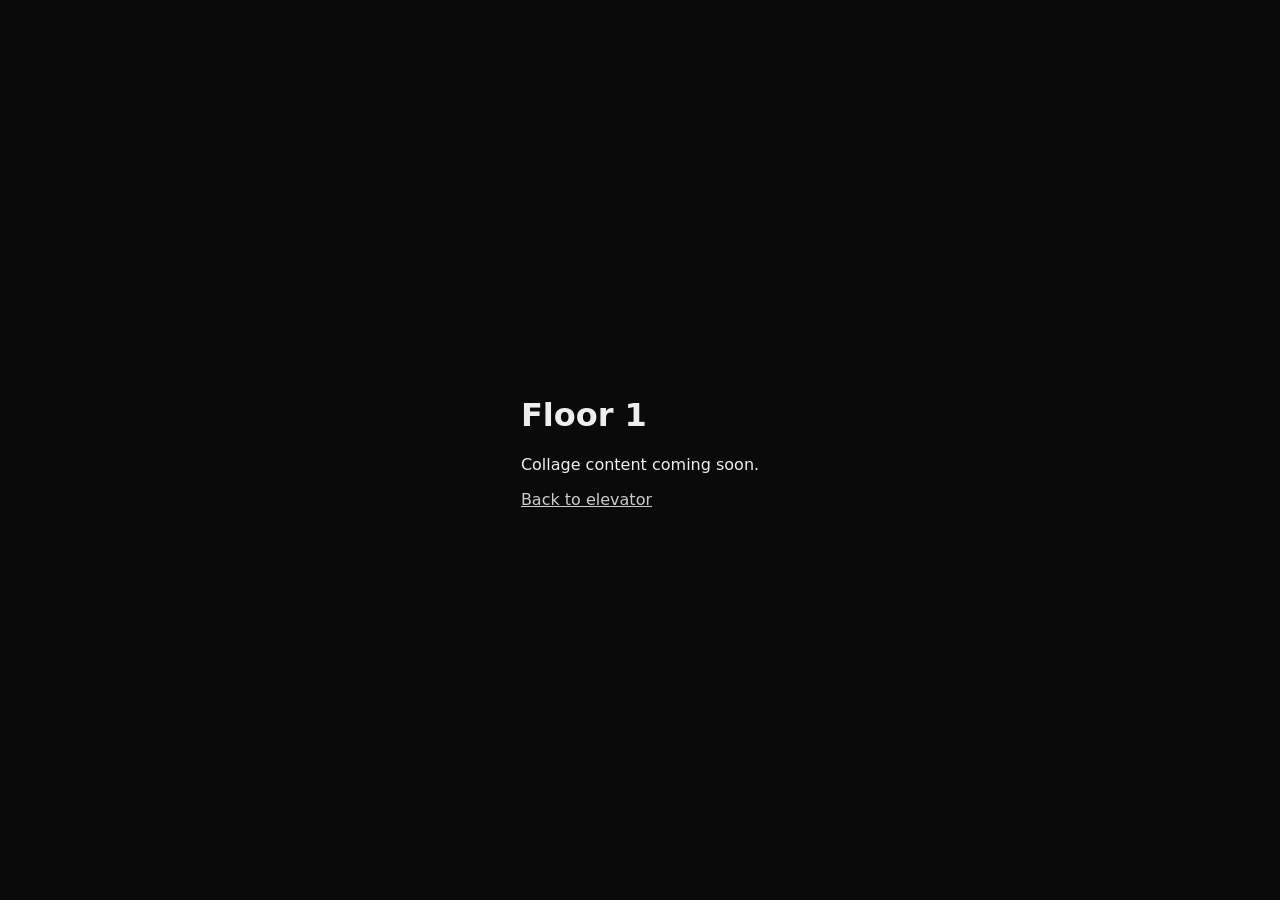
==== floor1.html @ 7a0eb8dd "Implemented main elevator interaction and placeholder collage pages" ====
<!doctype html>
<html lang="en">
  <head>
    <meta charset="UTF-8" />
    <meta name="viewport" content="width=device-width, initial-scale=1.0" />
    <title>Floor 1</title>
    <link rel="stylesheet" href="style.css" />
  </head>
  <body>
    <main class="page" style="place-items: center; color: #eee">
      <div>
        <h1>Floor 1</h1>
        <!-- TODO: add collage content -->
        <p>Collage content coming soon.</p>
        <p><a href="index.html" style="color: #ccc">Back to elevator</a></p>
      </div>
    </main>
  </body>
</html>
---- style.css ----
/* elevator collage styles — positioning and door animation */

:root {
  --page-bg: #0a0a0a;
  --collage-bg: #000000;

  /* reposition controls (prefer px for panel/screen)
     +x = right, +y = down */
  --elevator-zoom: 1.4;

  --elevator-shift-x: 0%;
  --elevator-shift-y: -6%;

  --interface-shift-x: -433px;
  --interface-shift-y: 120px;
  --interface-top: 80px;
  --interface-right: 30px;
  --interface-width: 100px;

  --screen-width: 170px;
  --panel-width: 80px;

  --screen-shift-x: 0px;
  --screen-shift-y: 0px;

  --panel-shift-x: 0px;
  --panel-shift-y: -15px;

  /* door slide distance needed a bit of trial and error */
  --door-duration: 1.75s;
  --door-easing: cubic-bezier(0.45, 0.02, 0.2, 1);
  --door-open-distance: 12%;

  /* closed-door travel times */
  --travel-duration-near: 3s; /* floor difference of 1 */
  --travel-duration-far: 5s; /* floor difference of 2+ */
}

*,
*::before,
*::after {
  box-sizing: border-box;
}

html,
body {
  height: 100%;
  margin: 0;
  overflow: hidden;
}

body {
  background: var(--page-bg);
  color: #f2f2f2;
  font-family: "Segoe UI", system-ui, sans-serif;
}

img {
  display: block;
  max-width: none;
  user-select: none;
  -webkit-user-drag: none;
}

button {
  font: inherit;
}

/* css grid layout required for the assignment */
.page {
  display: grid;
  grid-template-columns: 1fr;
  grid-template-rows: 1fr;
  width: 100%;
  height: 100%;
  min-height: 100dvh;
  padding: 0;
}

.elevator {
  display: grid;
  width: 100%;
  height: 100%;
  overflow: hidden;
}

.elevator__stage {
  position: relative;
  width: 100%;
  height: 100%;
  overflow: hidden;
  transform: scale(var(--elevator-zoom));
  transform-origin: center center;
}

/* frame and collage stay put — only doors slide */
.elevator__collage,
.elevator__frame {
  position: absolute;
  inset: 0;
  width: 100%;
  height: 100%;
  transform: translate(var(--elevator-shift-x), var(--elevator-shift-y));
}

/* layer order: collage, doors, then frame on top */
.elevator__collage {
  z-index: 1;
  background: var(--collage-bg);
}

.elevator__door,
.left-door,
.right-door {
  position: absolute;
  inset: 0;
  width: 100%;
  height: 100%;
  z-index: 2;
  object-fit: fill;
  pointer-events: none;
  transform: translate(var(--elevator-shift-x), var(--elevator-shift-y));
  transition: transform var(--door-duration) var(--door-easing);
  will-change: transform;
}

.elevator__door--right,
.right-door {
  z-index: 3;
}

/* closed = default png positions */
.elevator--closed .elevator__door--left,
.elevator--closed .left-door,
.elevator--closed .elevator__door--right,
.elevator--closed .right-door {
  transform: translate(var(--elevator-shift-x), var(--elevator-shift-y));
}

/* open — slide behind the frame (translateX only, not width) */
.elevator--open .elevator__door--left,
.elevator--open .left-door {
  transform: translate(
    calc(var(--elevator-shift-x) - var(--door-open-distance)),
    var(--elevator-shift-y)
  );
}

.elevator--open .elevator__door--right,
.elevator--open .right-door {
  transform: translate(
    calc(var(--elevator-shift-x) + var(--door-open-distance)),
    var(--elevator-shift-y)
  );
}

.elevator__frame {
  z-index: 4;
  object-fit: fill;
  pointer-events: none;
}

@media (prefers-reduced-motion: reduce) {
  :root {
    --door-duration: 0.01ms;
  }

  .elevator__door,
  .left-door,
  .right-door {
    transition: none;
  }
}

/* screen and button panel on the right wall */
.elevator__interface {
  position: absolute;
  z-index: 5;
  top: var(--interface-top);
  right: var(--interface-right);
  bottom: 10%;
  width: var(--interface-width);
  transform: translate(var(--interface-shift-x), var(--interface-shift-y));

  display: grid;
  grid-template-rows: auto 1fr;
  align-content: start;
  justify-items: center;
  gap: 4%;
  pointer-events: none;
}

/* crop empty margins in the screen png */
.elevator__display-wrap {
  position: relative;
  width: var(--screen-width);
  aspect-ratio: 511 / 486;
  overflow: hidden;
  transform: translate(var(--screen-shift-x), var(--screen-shift-y));
  container-type: size;
}

.elevator__display {
  position: absolute;
  width: 239.3%;
  height: 264.6%;
  left: -93.7%;
  top: -23.5%;
  max-width: none;
}

/* floor number overlaid on the blank screen image */
.elevator__display-readout {
  position: absolute;
  inset: 20% 20%;
  display: grid;
  place-items: center;
  pointer-events: none;
  z-index: 1;
}

.elevator__display-number {
  color: #f4f4f4;
  font-family: "Helvetica Neue", Helvetica, Arial, sans-serif;
  font-size: 45cqmin;
  font-weight: 600;
  line-height: 1;
  letter-spacing: 0.02em;
  text-shadow:
    0 0 8px rgba(255, 255, 255, 0.55),
    0 0 18px rgba(255, 255, 255, 0.25);
}

.elevator__panel {
  position: relative;
  width: var(--panel-width);
  aspect-ratio: 422 / 1156;
  overflow: hidden;
  pointer-events: auto;
  transform: translate(var(--panel-shift-x), var(--panel-shift-y));
}

/* crop transparent margins on the panel png */
.elevator__panel-image {
  position: absolute;
  inset: auto;
  width: 242.7%;
  height: 132.9%;
  left: -71.8%;
  top: -15%;
  max-width: none;
}

/* clickable areas over buttons 3, 2, 1 (positions matched to the art) */
.elevator__buttons {
  position: absolute;
  inset: 0;
}

.elevator__button {
  position: absolute;
  left: 28%;
  width: 44%;
  height: 15%;
  padding: 0;
  border: 0;
  border-radius: 50%;
  background: transparent;
  cursor: pointer;
}

.elevator__button[data-floor="3"] {
  top: 22.5%;
}

.elevator__button[data-floor="2"] {
  top: 43.5%;
}

.elevator__button[data-floor="1"] {
  top: 62.5%;
}

.elevator__button:focus-visible {
  outline: 2px solid #f5f5f5;
  outline-offset: 2px;
}
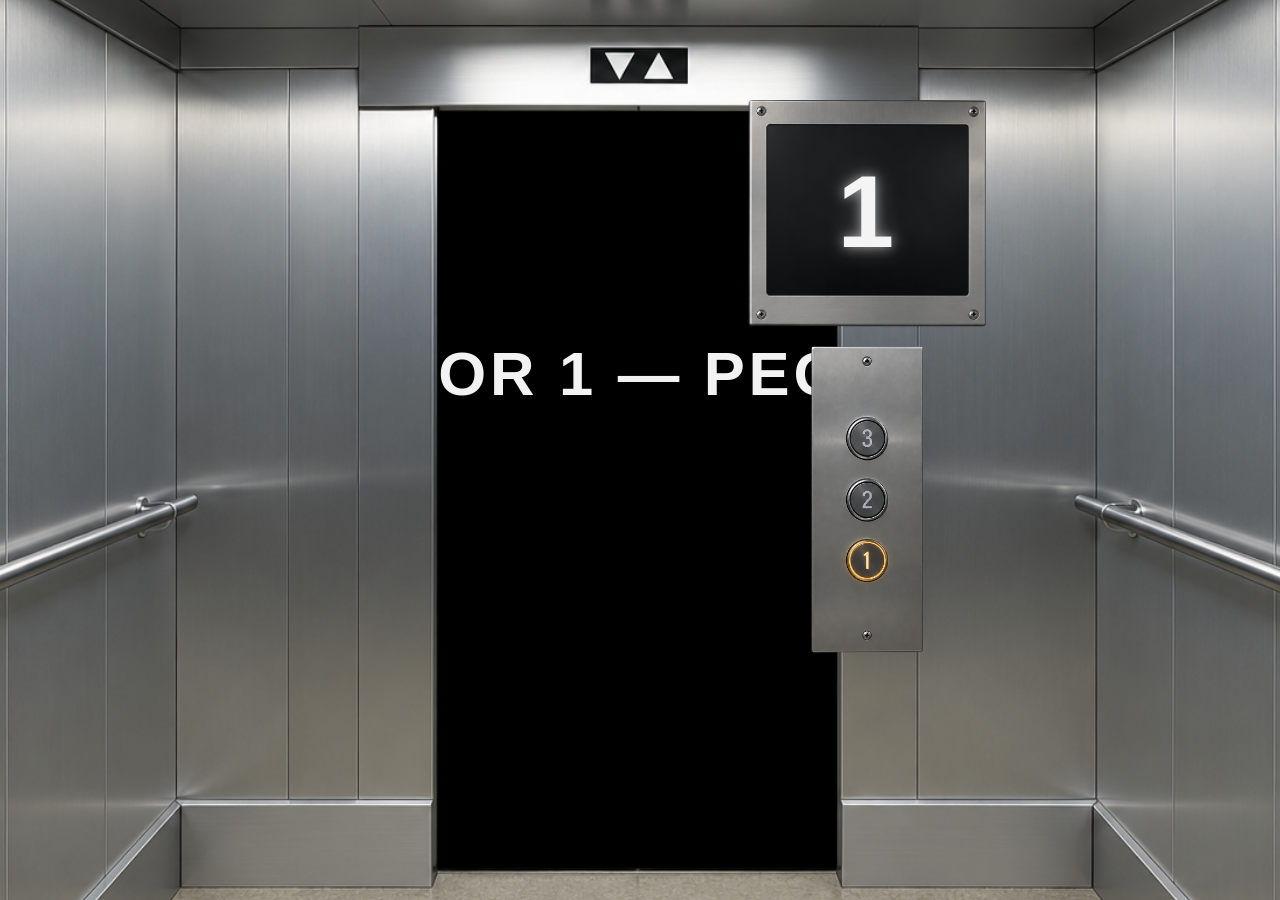
==== commit 5089f5b4: "Revised interaction, added separate html files for collage, organised script.js" ====
--- a/floor1.html
+++ b/floor1.html
@@ -3,17 +3,147 @@
   <head>
     <meta charset="UTF-8" />
     <meta name="viewport" content="width=device-width, initial-scale=1.0" />
-    <title>Floor 1</title>
+    <title>Floor 1 — People</title>
     <link rel="stylesheet" href="style.css" />
+    <!-- doors + frame first so collage doesnt flash -->
+    <link
+      rel="preload"
+      href="assets/elevator-images/elevator-door-left.png"
+      as="image"
+    />
+    <link
+      rel="preload"
+      href="assets/elevator-images/elevator-door-right.png"
+      as="image"
+    />
+    <link
+      rel="preload"
+      href="assets/elevator-images/elevator-doors-removed.png"
+      as="image"
+    />
+    <link
+      rel="preload"
+      href="assets/elevator-images/elevator-screen.png"
+      as="image"
+    />
+    <link
+      rel="preload"
+      href="assets/elevator-images/button-panel.png"
+      as="image"
+    />
   </head>
-  <body>
-    <main class="page" style="place-items: center; color: #eee">
-      <div>
-        <h1>Floor 1</h1>
-        <!-- TODO: add collage content -->
-        <p>Collage content coming soon.</p>
-        <p><a href="index.html" style="color: #ccc">Back to elevator</a></p>
-      </div>
+  <body data-floor="1">
+    <main class="page">
+      <section class="elevator elevator--closed" aria-label="Elevator floor 1">
+        <!-- collage → doors → frame → ui -->
+        <div class="elevator__stage">
+          <div class="elevator__collage">
+            <p class="elevator__collage-label">FLOOR 1 — PEOPLE</p>
+          </div>
+
+          <img
+            class="elevator__door elevator__door--left left-door"
+            src="assets/elevator-images/elevator-door-left.png"
+            alt="Left elevator door"
+            draggable="false"
+          />
+
+          <img
+            class="elevator__door elevator__door--right right-door"
+            src="assets/elevator-images/elevator-door-right.png"
+            alt="Right elevator door"
+            draggable="false"
+          />
+
+          <img
+            class="elevator__frame"
+            src="assets/elevator-images/elevator-doors-removed.png"
+            alt="Elevator interior frame with open doorway, metal walls, handrails, and ceiling light"
+            draggable="false"
+          />
+
+          <div class="elevator__interface">
+            <div class="elevator__display-wrap">
+              <img
+                class="elevator__display"
+                src="assets/elevator-images/elevator-screen.png"
+                alt="Elevator floor display screen"
+                draggable="false"
+              />
+              <div
+                class="elevator__display-readout"
+                id="floor-display"
+                role="status"
+                aria-live="polite"
+                aria-atomic="true"
+              >
+                <span class="elevator__display-number" id="floor-number"></span>
+              </div>
+            </div>
+
+            <div class="elevator__panel">
+              <img
+                class="elevator__panel-image"
+                id="button-panel-image"
+                src="assets/elevator-images/button-panel.png"
+                alt="Elevator button panel with floors 3, 2, and 1 from top to bottom"
+                draggable="false"
+              />
+              <div
+                class="elevator__buttons"
+                role="group"
+                aria-label="Floor selection"
+              >
+                <button
+                  type="button"
+                  class="elevator__button"
+                  data-floor="3"
+                  aria-label="Floor 3"
+                  aria-pressed="false"
+                ></button>
+                <button
+                  type="button"
+                  class="elevator__button"
+                  data-floor="2"
+                  aria-label="Floor 2"
+                  aria-pressed="false"
+                ></button>
+                <button
+                  type="button"
+                  class="elevator__button"
+                  data-floor="1"
+                  aria-label="Floor 1"
+                  aria-pressed="false"
+                ></button>
+              </div>
+            </div>
+          </div>
+
+          <button
+            type="button"
+            class="elevator__note elevator__note--under-sign elevator__note--home-link"
+            id="sticky-note"
+            aria-label="Go home"
+          >
+            <img
+              class="elevator__note-image"
+              src="assets/homepage-images/note.png"
+              alt=""
+              draggable="false"
+            />
+            <span class="elevator__note-text">HOME?</span>
+          </button>
+        </div>
+      </section>
     </main>
+
+    <audio
+      id="elevator-music"
+      src="assets/audio/elevator-music.mp3"
+      loop
+      preload="auto"
+    ></audio>
+
+    <script type="module" src="js/main.js"></script>
   </body>
 </html>
--- a/style.css
+++ b/style.css
@@ -1,11 +1,18 @@
-/* elevator collage styles — positioning and door animation */
+/* elevator collage — positioning + door animation */
+
+@font-face {
+  font-family: "Pencilant Script";
+  src: url("assets/fonts/pencilant.script.otf") format("opentype");
+  font-weight: normal;
+  font-style: normal;
+  font-display: swap;
+}
 
 :root {
   --page-bg: #0a0a0a;
   --collage-bg: #000000;
 
-  /* reposition controls (prefer px for panel/screen)
-     +x = right, +y = down */
+  /* reposition knobs — +x right, +y down */
   --elevator-zoom: 1.4;
 
   --elevator-shift-x: 0%;
@@ -26,14 +33,33 @@
   --panel-shift-x: 0px;
   --panel-shift-y: -15px;
 
-  /* door slide distance needed a bit of trial and error */
+  /* welcome sign (homepage, left side) */
+  --welcome-width: 220px;
+  --welcome-shift-x: 300px;
+  --welcome-shift-y: 0px;
+  --welcome-left: 4%;
+  --welcome-top: 18%;
+  --welcome-fly-duration: 1.1s;
+
+  /* sticky note sits under welcome coords, these are extra offsets only */
+  --note-width: 100px;
+  --note-shift-x: 5px; /* + right / - left */
+  --note-shift-y: -50px; /* + down / - up */
+  --note-gap-below-sign: 10px;
+  --note-text-rotate: -6deg; /* match the tilt in the png */
+  --note-fade-duration: 0.9s;
+  --note-fly-duration: 1.1s;
+  --note-idle-ms: 10000; /* fade in after idle */
+
+  /* door slide — took some trial and error */
   --door-duration: 1.75s;
   --door-easing: cubic-bezier(0.45, 0.02, 0.2, 1);
   --door-open-distance: 12%;
 
-  /* closed-door travel times */
-  --travel-duration-near: 3s; /* floor difference of 1 */
-  --travel-duration-far: 5s; /* floor difference of 2+ */
+  /* travel times while doors are closed */
+  --travel-duration-near: 3s; /* floor diff of 1 */
+  --travel-duration-far: 5s; /* floor diff of 2+ */
+  --travel-duration-initial: 3s; /* first trip from homepage */
 }
 
 *,
@@ -64,9 +90,13 @@
 
 button {
   font: inherit;
-}
-
-/* css grid layout required for the assignment */
+  background: none;
+  border: 0;
+  padding: 0;
+  color: inherit;
+}
+
+/* css grid required for the assignment */
 .page {
   display: grid;
   grid-template-columns: 1fr;
@@ -82,6 +112,12 @@
   width: 100%;
   height: 100%;
   overflow: hidden;
+  /* hide till graphics load so collage doesnt flash thru */
+  opacity: 0;
+}
+
+.elevator.elevator--ready {
+  opacity: 1;
 }
 
 .elevator__stage {
@@ -93,9 +129,10 @@
   transform-origin: center center;
 }
 
-/* frame and collage stay put — only doors slide */
+/* frame + collage stay put, only doors slide */
 .elevator__collage,
-.elevator__frame {
+.elevator__frame,
+.elevator__closed-shot {
   position: absolute;
   inset: 0;
   width: 100%;
@@ -103,10 +140,205 @@
   transform: translate(var(--elevator-shift-x), var(--elevator-shift-y));
 }
 
-/* layer order: collage, doors, then frame on top */
+/* homepage closed elevator photo */
+.elevator__closed-shot {
+  z-index: 4;
+  object-fit: fill;
+  pointer-events: none;
+}
+
+.elevator__interactive {
+  position: absolute;
+  inset: 0;
+  width: 100%;
+  height: 100%;
+}
+
+.elevator--home .elevator__interactive {
+  visibility: hidden;
+}
+
+.elevator:not(.elevator--home) .elevator__closed-shot {
+  display: none;
+}
+
+.elevator__welcome {
+  position: absolute;
+  z-index: 6;
+  top: var(--welcome-top);
+  left: var(--welcome-left);
+  width: var(--welcome-width);
+  height: auto;
+  transform: translate(var(--welcome-shift-x), var(--welcome-shift-y));
+  transform-origin: center center;
+  pointer-events: none;
+  user-select: none;
+  will-change: transform, opacity;
+}
+
+/* keep sign around during fly-away even after homepage mode ends */
+.elevator:not(.elevator--home)
+  .elevator__welcome:not(.elevator__welcome--fly-away) {
+  display: none;
+}
+
+.elevator__welcome--fly-away {
+  animation: welcome-fly-away var(--welcome-fly-duration)
+    cubic-bezier(0.4, 0, 0.7, 0.2) forwards;
+}
+
+@keyframes welcome-fly-away {
+  0% {
+    transform: translate(var(--welcome-shift-x), var(--welcome-shift-y))
+      rotate(0deg) scale(1);
+    opacity: 1;
+  }
+  100% {
+    transform: translate(
+        calc(var(--welcome-shift-x) - 110vw),
+        calc(var(--welcome-shift-y) - 55vh)
+      )
+      rotate(-28deg) scale(0.35);
+    opacity: 0;
+  }
+}
+
+@media (prefers-reduced-motion: reduce) {
+  .elevator__welcome--fly-away {
+    animation: welcome-fade-away 0.25s ease forwards;
+  }
+
+  @keyframes welcome-fade-away {
+    to {
+      opacity: 0;
+    }
+  }
+}
+
+/* sticky note — hidden until idle timer */
+.elevator__note {
+  position: absolute;
+  z-index: 7;
+  width: var(--note-width);
+  opacity: 0;
+  visibility: hidden;
+  pointer-events: none;
+  user-select: none;
+  transition:
+    opacity var(--note-fade-duration) ease,
+    visibility 0s linear var(--note-fade-duration);
+}
+
+/* same spot on homepage + floors (under welcome-sign coords) */
+.elevator__note--under-sign {
+  left: var(--welcome-left);
+  top: var(--welcome-top);
+  transform: translate(
+      calc(
+        var(--welcome-shift-x) + (var(--welcome-width) - var(--note-width)) /
+          2 + var(--note-shift-x)
+      ),
+      calc(
+        var(--welcome-shift-y) + var(--welcome-width) * 1.55 +
+          var(--note-gap-below-sign) + var(--note-shift-y)
+      )
+    )
+    rotate(-6deg);
+}
+
+.elevator__note.is-visible {
+  opacity: 1;
+  visibility: visible;
+  transition:
+    opacity var(--note-fade-duration) ease,
+    visibility 0s linear 0s;
+}
+
+.elevator__note.is-visible.elevator__note--home-link {
+  pointer-events: auto;
+  cursor: pointer;
+}
+
+.elevator__note-image {
+  display: block;
+  width: 100%;
+  height: auto;
+}
+
+.elevator__note-text {
+  position: absolute;
+  inset: 30% 12% 18%;
+  display: grid;
+  place-items: center;
+  margin: 0;
+  color: #1a1a1a;
+  font-family: "Pencilant Script", cursive;
+  font-size: calc(var(--note-width) * 0.17);
+  font-weight: normal;
+  line-height: 1.05;
+  text-align: center;
+  letter-spacing: 0.02em;
+  transform: rotate(var(--note-text-rotate));
+}
+
+.elevator__note--fly-away {
+  animation: note-fly-away var(--note-fly-duration)
+    cubic-bezier(0.4, 0, 0.7, 0.2) forwards;
+  pointer-events: none !important;
+}
+
+@keyframes note-fly-away {
+  0% {
+    opacity: 1;
+  }
+  100% {
+    transform: translate(
+        calc(
+          var(--welcome-shift-x) + (var(--welcome-width) - var(--note-width)) /
+            2 + var(--note-shift-x) - 90vw
+        ),
+        calc(
+          var(--welcome-shift-y) + var(--welcome-width) * 1.55 +
+            var(--note-gap-below-sign) + var(--note-shift-y) - 40vh
+        )
+      )
+      rotate(-32deg) scale(0.4);
+    opacity: 0;
+  }
+}
+
+@media (prefers-reduced-motion: reduce) {
+  .elevator__note--fly-away {
+    animation: note-fade-away 0.25s ease forwards;
+  }
+
+  @keyframes note-fade-away {
+    to {
+      opacity: 0;
+    }
+  }
+}
+
+/* z order: collage, doors, frame on top */
 .elevator__collage {
   z-index: 1;
+  display: grid;
+  place-items: center;
   background: var(--collage-bg);
+  color: #f2f2f2;
+  text-align: center;
+  padding: 1rem;
+}
+
+/* TODO: replace with real css grid collage */
+.elevator__collage-label {
+  margin: 0;
+  max-width: 90%;
+  font-family: "Helvetica Neue", Helvetica, Arial, sans-serif;
+  font-size: clamp(1.25rem, 3.5vw, 2.75rem);
+  font-weight: 600;
+  letter-spacing: 0.06em;
+  line-height: 1.2;
 }
 
 .elevator__door,
@@ -129,7 +361,6 @@
   z-index: 3;
 }
 
-/* closed = default png positions */
 .elevator--closed .elevator__door--left,
 .elevator--closed .left-door,
 .elevator--closed .elevator__door--right,
@@ -137,7 +368,7 @@
   transform: translate(var(--elevator-shift-x), var(--elevator-shift-y));
 }
 
-/* open — slide behind the frame (translateX only, not width) */
+/* open = translateX only (not width) so it slides behind the frame */
 .elevator--open .elevator__door--left,
 .elevator--open .left-door {
   transform: translate(
@@ -172,7 +403,6 @@
   }
 }
 
-/* screen and button panel on the right wall */
 .elevator__interface {
   position: absolute;
   z-index: 5;
@@ -188,6 +418,7 @@
   justify-items: center;
   gap: 4%;
   pointer-events: none;
+  overflow: visible;
 }
 
 /* crop empty margins in the screen png */
@@ -209,7 +440,6 @@
   max-width: none;
 }
 
-/* floor number overlaid on the blank screen image */
 .elevator__display-readout {
   position: absolute;
   inset: 20% 20%;
@@ -240,7 +470,7 @@
   transform: translate(var(--panel-shift-x), var(--panel-shift-y));
 }
 
-/* crop transparent margins on the panel png */
+/* crop transparent margins on panel png */
 .elevator__panel-image {
   position: absolute;
   inset: auto;
@@ -251,7 +481,7 @@
   max-width: none;
 }
 
-/* clickable areas over buttons 3, 2, 1 (positions matched to the art) */
+/* hitboxes over buttons 3 / 2 / 1 — matched to the art */
 .elevator__buttons {
   position: absolute;
   inset: 0;
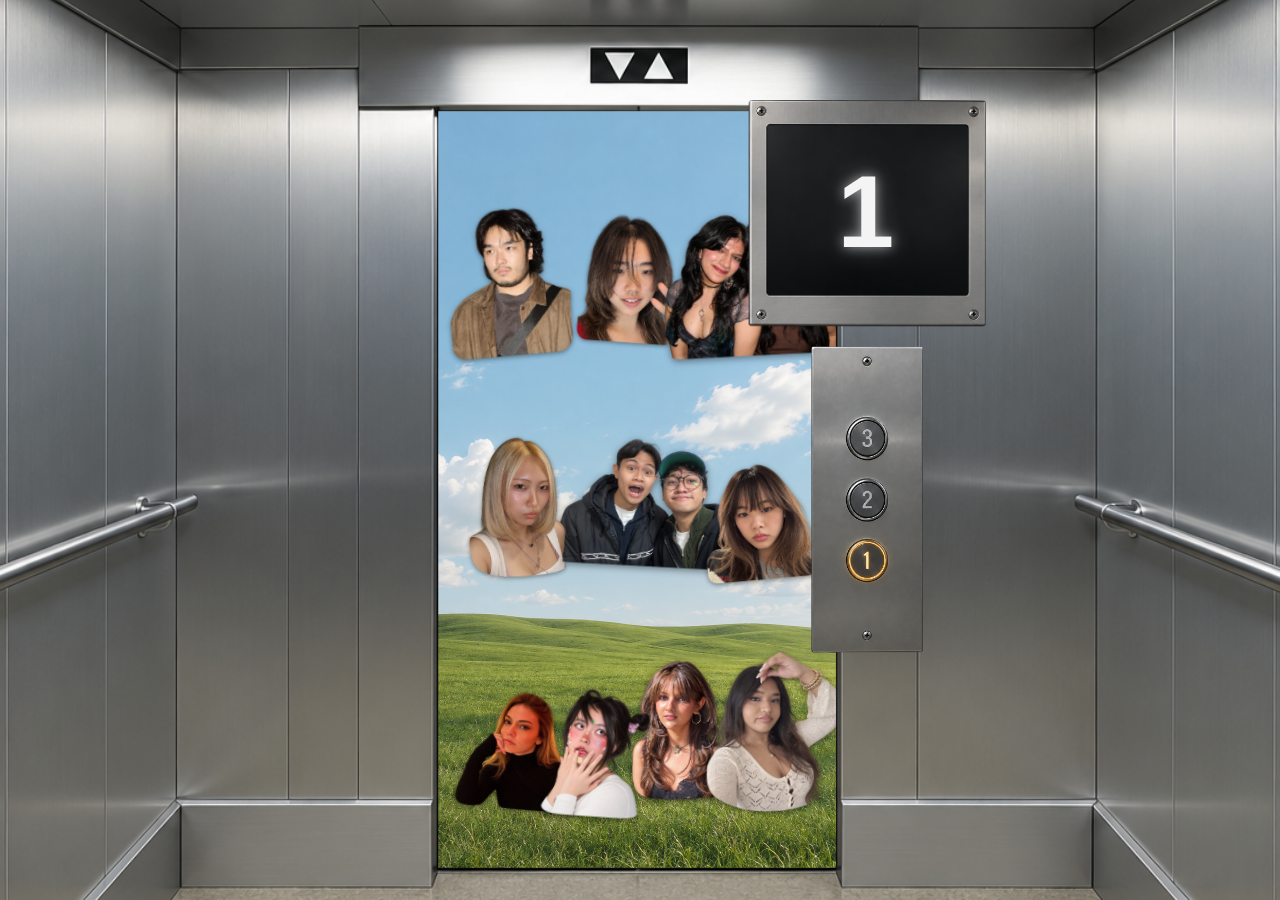
==== commit 0ce29bd0: "Implemented collage 1, 2, and 3 with polished interactions" ====
--- a/floor1.html
+++ b/floor1.html
@@ -5,7 +5,8 @@
     <meta name="viewport" content="width=device-width, initial-scale=1.0" />
     <title>Floor 1 — People</title>
     <link rel="stylesheet" href="style.css" />
-    <!-- doors + frame first so collage doesnt flash -->
+    <link rel="stylesheet" href="floor1.css" />
+    <!-- doors & frame first so collage doesnt flash -->
     <link
       rel="preload"
       href="assets/elevator-images/elevator-door-left.png"
@@ -37,9 +38,10 @@
       <section class="elevator elevator--closed" aria-label="Elevator floor 1">
         <!-- collage → doors → frame → ui -->
         <div class="elevator__stage">
-          <div class="elevator__collage">
-            <p class="elevator__collage-label">FLOOR 1 — PEOPLE</p>
-          </div>
+          <div
+            class="elevator__collage elevator__collage--people"
+            aria-hidden="true"
+          ></div>
 
           <img
             class="elevator__door elevator__door--left left-door"
@@ -61,6 +63,214 @@
             alt="Elevator interior frame with open doorway, metal walls, handrails, and ceiling light"
             draggable="false"
           />
+
+          <!-- catches clicks on metal so they dont reach people behind the frame -->
+          <div class="people-blockers" aria-hidden="true">
+            <div class="people-blocker people-blocker--left"></div>
+            <div class="people-blocker people-blocker--right"></div>
+            <div class="people-blocker people-blocker--top"></div>
+            <div class="people-blocker people-blocker--bottom"></div>
+          </div>
+
+          <!-- people behind the doors -->
+          <div class="people-doorway">
+            <div
+              class="people-crowd"
+              role="group"
+              aria-label="Crowd of people outside the elevator"
+            >
+              <div class="crowd-grid">
+                <!-- row 1 -->
+                <button
+                  type="button"
+                  class="person person--01"
+                  id="person-01"
+                  data-primary="assets/page1-images/ai.png"
+                  aria-label="Person in the crowd, top left"
+                >
+                  <span class="person__pose">
+                    <img
+                      class="person__image"
+                      src="assets/page1-images/ai.png"
+                      alt="Cutout of a person near the top left of the crowd"
+                      loading="eager"
+                      draggable="false"
+                    />
+                  </span>
+                </button>
+
+                <button
+                  type="button"
+                  class="person person--02"
+                  id="person-02"
+                  data-primary="assets/page1-images/krista.png"
+                  aria-label="Person in the crowd, top"
+                >
+                  <span class="person__pose">
+                    <img
+                      class="person__image"
+                      src="assets/page1-images/krista.png"
+                      alt="Cutout of a person near the top of the crowd"
+                      loading="eager"
+                      draggable="false"
+                    />
+                  </span>
+                </button>
+
+                <button
+                  type="button"
+                  class="person person--03"
+                  id="person-03"
+                  data-primary="assets/page1-images/lakshita.png"
+                  aria-label="Person in the crowd, top middle"
+                >
+                  <span class="person__pose">
+                    <img
+                      class="person__image"
+                      src="assets/page1-images/lakshita.png"
+                      alt="Cutout of a person near the top middle of the crowd"
+                      loading="eager"
+                      draggable="false"
+                    />
+                  </span>
+                </button>
+
+                <button
+                  type="button"
+                  class="person person--04"
+                  id="person-04"
+                  data-primary="assets/page1-images/olivia.png"
+                  aria-label="Person in the crowd, top right"
+                >
+                  <span class="person__pose">
+                    <img
+                      class="person__image"
+                      src="assets/page1-images/olivia.png"
+                      alt="Cutout of a person near the top right of the crowd"
+                      loading="eager"
+                      draggable="false"
+                    />
+                  </span>
+                </button>
+
+                <!-- row 2 -->
+                <button
+                  type="button"
+                  class="person person--05"
+                  id="person-05"
+                  data-primary="assets/page1-images/gahyun-1.png"
+                  data-alt="assets/page1-images/gahyun-2.png"
+                  aria-label="Person in the crowd, middle left"
+                >
+                  <span class="person__pose">
+                    <img
+                      class="person__image"
+                      src="assets/page1-images/gahyun-1.png"
+                      alt="Cutout of a person on the middle left of the crowd"
+                      loading="eager"
+                      draggable="false"
+                    />
+                  </span>
+                </button>
+
+                <button
+                  type="button"
+                  class="person person--06"
+                  id="person-06"
+                  data-primary="assets/page1-images/gilang-1.png"
+                  data-alt="assets/page1-images/gilang-2.png"
+                  aria-label="Person in the crowd, middle"
+                >
+                  <span class="person__pose">
+                    <img
+                      class="person__image"
+                      src="assets/page1-images/gilang-1.png"
+                      alt="Cutout of a person in the middle of the crowd"
+                      loading="eager"
+                      draggable="false"
+                    />
+                  </span>
+                </button>
+
+                <button
+                  type="button"
+                  class="person person--07"
+                  id="person-07"
+                  data-primary="assets/page1-images/kaylen-1.png"
+                  data-alt="assets/page1-images/kaylen-2.png"
+                  aria-label="Person in the crowd, middle right"
+                >
+                  <span class="person__pose">
+                    <img
+                      class="person__image"
+                      src="assets/page1-images/kaylen-1.png"
+                      alt="Cutout of a person on the middle right of the crowd"
+                      loading="eager"
+                      draggable="false"
+                    />
+                  </span>
+                </button>
+
+                <!-- row 3 -->
+                <button
+                  type="button"
+                  class="person person--08"
+                  id="person-08"
+                  data-primary="assets/page1-images/jamie-1.png"
+                  data-alt="assets/page1-images/jamie-2.png"
+                  aria-label="Person in the crowd, bottom left"
+                >
+                  <span class="person__pose">
+                    <img
+                      class="person__image"
+                      src="assets/page1-images/jamie-1.png"
+                      alt="Cutout of a person near the bottom left of the crowd"
+                      loading="eager"
+                      draggable="false"
+                    />
+                  </span>
+                </button>
+
+                <button
+                  type="button"
+                  class="person person--09"
+                  id="person-09"
+                  data-primary="assets/page1-images/mannat-1.png"
+                  data-alt="assets/page1-images/mannat-2.png"
+                  aria-label="Person in the crowd, bottom center"
+                >
+                  <span class="person__pose">
+                    <img
+                      class="person__image"
+                      src="assets/page1-images/mannat-1.png"
+                      alt="Cutout of a person near the bottom center of the crowd"
+                      loading="eager"
+                      draggable="false"
+                    />
+                  </span>
+                </button>
+
+                <button
+                  type="button"
+                  class="person person--10"
+                  id="person-10"
+                  data-primary="assets/page1-images/tahisha-1.png"
+                  data-alt="assets/page1-images/tahisha-2.png"
+                  aria-label="Person in the crowd, bottom right"
+                >
+                  <span class="person__pose">
+                    <img
+                      class="person__image"
+                      src="assets/page1-images/tahisha-1.png"
+                      alt="Cutout of a person near the bottom right of the crowd"
+                      loading="eager"
+                      draggable="false"
+                    />
+                  </span>
+                </button>
+              </div>
+            </div>
+          </div>
 
           <div class="elevator__interface">
             <div class="elevator__display-wrap">
@@ -94,35 +304,35 @@
                 role="group"
                 aria-label="Floor selection"
               >
-                <button
-                  type="button"
+                <a
                   class="elevator__button"
+                  href="floor3.html"
                   data-floor="3"
                   aria-label="Floor 3"
-                  aria-pressed="false"
-                ></button>
-                <button
-                  type="button"
+                  aria-current="false"
+                ></a>
+                <a
                   class="elevator__button"
+                  href="floor2.html"
                   data-floor="2"
                   aria-label="Floor 2"
-                  aria-pressed="false"
-                ></button>
-                <button
-                  type="button"
+                  aria-current="false"
+                ></a>
+                <a
                   class="elevator__button"
+                  href="floor1.html"
                   data-floor="1"
                   aria-label="Floor 1"
-                  aria-pressed="false"
-                ></button>
+                  aria-current="false"
+                ></a>
               </div>
             </div>
           </div>
 
-          <button
-            type="button"
+          <a
             class="elevator__note elevator__note--under-sign elevator__note--home-link"
             id="sticky-note"
+            href="index.html"
             aria-label="Go home"
           >
             <img
@@ -132,7 +342,7 @@
               draggable="false"
             />
             <span class="elevator__note-text">HOME?</span>
-          </button>
+          </a>
         </div>
       </section>
     </main>
@@ -145,5 +355,6 @@
     ></audio>
 
     <script type="module" src="js/main.js"></script>
+    <script type="module" src="js/people.js"></script>
   </body>
 </html>
--- a/style.css
+++ b/style.css
@@ -1,4 +1,4 @@
-/* elevator collage — positioning + door animation */
+/* elevator collage — positioning & door animation */
 
 @font-face {
   font-family: "Pencilant Script";
@@ -129,7 +129,7 @@
   transform-origin: center center;
 }
 
-/* frame + collage stay put, only doors slide */
+/* frame & collage stay put, only doors slide */
 .elevator__collage,
 .elevator__frame,
 .elevator__closed-shot {
@@ -219,17 +219,20 @@
 .elevator__note {
   position: absolute;
   z-index: 7;
+  display: block;
   width: var(--note-width);
   opacity: 0;
   visibility: hidden;
   pointer-events: none;
   user-select: none;
+  text-decoration: none;
+  color: inherit;
   transition:
     opacity var(--note-fade-duration) ease,
     visibility 0s linear var(--note-fade-duration);
 }
 
-/* same spot on homepage + floors (under welcome-sign coords) */
+/* same spot on homepage & floors (under welcome-sign coords) */
 .elevator__note--under-sign {
   left: var(--welcome-left);
   top: var(--welcome-top);
@@ -257,6 +260,8 @@
 .elevator__note.is-visible.elevator__note--home-link {
   pointer-events: auto;
   cursor: pointer;
+  text-decoration: none;
+  color: inherit;
 }
 
 .elevator__note-image {
@@ -330,7 +335,6 @@
   padding: 1rem;
 }
 
-/* TODO: replace with real css grid collage */
 .elevator__collage-label {
   margin: 0;
   max-width: 90%;
@@ -497,6 +501,10 @@
   border-radius: 50%;
   background: transparent;
   cursor: pointer;
+  text-decoration: none;
+  color: inherit;
+  display: block;
+  box-sizing: border-box;
 }
 
 .elevator__button[data-floor="3"] {
@@ -515,3 +523,9 @@
   outline: 2px solid #f5f5f5;
   outline-offset: 2px;
 }
+
+.elevator__button.is-busy,
+.elevator__note--home-link.is-busy {
+  pointer-events: none;
+  cursor: default;
+}
--- a/floor1.css
+++ b/floor1.css
@@ -0,0 +1,377 @@
+/* floor 1 people */
+
+body[data-floor="1"] {
+  --doorway-left: 36.5%;
+  --doorway-right: 36.5%;
+  --doorway-top: 25%;
+  --doorway-bottom: 9%;
+}
+
+.elevator__collage--people {
+  display: block;
+  padding: 0;
+  overflow: hidden;
+  pointer-events: none;
+  background: #000;
+}
+
+/* crowd sits in the door hole */
+
+.people-doorway {
+  position: absolute;
+  inset: 0;
+  z-index: 1;
+  pointer-events: none;
+  transform: translate(var(--elevator-shift-x), var(--elevator-shift-y));
+}
+
+.people-crowd {
+  position: absolute;
+  left: var(--doorway-left);
+  right: var(--doorway-right);
+  top: var(--doorway-top);
+  bottom: var(--doorway-bottom);
+  overflow: hidden;
+  isolation: isolate;
+  pointer-events: none;
+  background-color: #000;
+  background-image: url("assets/page1-images/background-grass.png");
+  background-repeat: no-repeat;
+  background-position: center bottom;
+  /* width matches elevator opening; height follows image */
+  background-size: 100% auto;
+}
+
+.elevator--open .people-crowd {
+  pointer-events: auto;
+}
+
+/* metal blockers */
+
+.people-blockers {
+  position: absolute;
+  inset: 0;
+  z-index: 4;
+  pointer-events: none;
+  transform: translate(var(--elevator-shift-x), var(--elevator-shift-y));
+}
+
+.elevator--open .people-blocker {
+  pointer-events: auto;
+}
+
+.people-blocker {
+  position: absolute;
+  background: transparent;
+}
+
+.people-blocker--left {
+  left: 0;
+  top: 0;
+  bottom: 0;
+  width: var(--doorway-left);
+}
+
+.people-blocker--right {
+  right: 0;
+  top: 0;
+  bottom: 0;
+  width: var(--doorway-right);
+}
+
+.people-blocker--top {
+  left: var(--doorway-left);
+  right: var(--doorway-right);
+  top: 0;
+  height: var(--doorway-top);
+}
+
+.people-blocker--bottom {
+  left: var(--doorway-left);
+  right: var(--doorway-right);
+  bottom: 0;
+  height: var(--doorway-bottom);
+}
+
+/* crowd grid */
+
+.crowd-grid {
+  display: grid;
+  grid-template-columns: repeat(8, minmax(0, 1fr));
+  grid-template-rows: repeat(8, minmax(0, 1fr));
+  width: 106%;
+  height: 108%;
+  margin: -9% -3% 0;
+  gap: 0;
+  align-items: stretch;
+  justify-items: stretch;
+  padding: 0;
+  box-sizing: border-box;
+}
+
+/* person size & brick stagger */
+
+.person {
+  position: relative;
+  margin: 0;
+  padding: 0;
+  border: 0;
+  background: none;
+  color: inherit;
+  font: inherit;
+  cursor: default;
+  appearance: none;
+  -webkit-tap-highlight-color: transparent;
+  /* js checks opaque pixels for clicks */
+  pointer-events: none;
+
+  grid-column: var(--person-col, auto);
+  grid-row: var(--person-row, auto);
+  z-index: var(--person-z, 1);
+  width: 100%;
+  height: 100%;
+  max-width: none;
+  align-self: stretch;
+  justify-self: stretch;
+  min-width: 0;
+  min-height: 0;
+
+  /* hop anim is on the inner wrapper */
+  transform: translate(var(--person-tx, 0%), var(--person-ty, 0%))
+    rotate(var(--person-rot, 0deg)) scale(var(--person-scale, 1));
+  transform-origin: center bottom;
+  transition: filter 0.2s ease;
+}
+
+.person__pose {
+  display: flex;
+  align-items: flex-end;
+  justify-content: center;
+  width: 100%;
+  height: 100%;
+  pointer-events: none;
+  transform-origin: center bottom;
+  will-change: transform;
+}
+
+/* height scale so png res doesnt matter */
+.person__image {
+  display: block;
+  height: 100%;
+  width: auto;
+  max-width: 100%;
+  object-fit: contain;
+  object-position: center bottom;
+  pointer-events: none;
+  user-select: none;
+  -webkit-user-drag: none;
+  filter: drop-shadow(0 1px 2px rgba(0, 0, 0, 0.45));
+}
+
+.person__image.is-missing {
+  opacity: 0;
+  min-height: 4rem;
+}
+
+/* interaction */
+
+.people-crowd.is-over-person {
+  cursor: pointer;
+}
+
+.person.is-aimed {
+  z-index: 25;
+}
+
+.person.is-aimed .person__pose {
+  filter: brightness(1.05);
+  transform: scale(1.03);
+}
+
+.person:focus {
+  outline: none;
+}
+
+.person:focus-visible .person__pose {
+  outline: 2px solid #5a4a38;
+  outline-offset: 3px;
+}
+
+.person.is-reacting {
+  z-index: 40 !important;
+}
+
+.person.is-reacting .person__pose {
+  animation: person-hop 0.55s cubic-bezier(0.34, 1.25, 0.64, 1) both;
+}
+
+/* tiny hop */
+@keyframes person-hop {
+  0% {
+    transform: translateY(0) scale(1) rotate(0deg);
+  }
+  35% {
+    transform: translateY(-10px) scale(1.05) rotate(-2deg);
+  }
+  70% {
+    transform: translateY(-3px) scale(1.02) rotate(1deg);
+  }
+  100% {
+    transform: translateY(0) scale(1) rotate(0deg);
+  }
+}
+
+/* placement — tweak nudge/scale per person */
+
+/* row 1 */
+.person--01 {
+  /* ai */
+  --person-col: 2 / span 2;
+  --person-row: 1 / span 3;
+  --person-scale: 1;
+  --person-rot: -5deg;
+  --person-tx: 2%;
+  --person-ty: 2%;
+  --person-z: 2;
+}
+
+.person--02 {
+  /* krista */
+  --person-col: 4 / span 2;
+  --person-row: 1 / span 3;
+  --person-scale: 0.8;
+  --person-rot: 4deg;
+  --person-tx: -12%;
+  --person-ty: -2%;
+  --person-z: 1;
+}
+
+.person--03 {
+  /* lakshita */
+  --person-col: 5 / span 2;
+  --person-row: 1 / span 3;
+  --person-scale: 1.38;
+  --person-rot: -3deg;
+  --person-tx: 38%;
+  --person-ty: 2%;
+  --person-z: 3;
+}
+
+/* row 2 */
+.person--05 {
+  /* gahyun */
+  --person-col: 2 / span 2;
+  --person-row: 3 / span 3;
+  --person-scale: 0.82;
+  --person-rot: -4deg;
+  --person-tx: 6%;
+  --person-ty: 0%;
+  --person-z: 5;
+}
+
+.person--06 {
+  /* gilang */
+  --person-col: 4 / span 2;
+  --person-row: 3 / span 3;
+  --person-scale: 1.36;
+  --person-rot: 3deg;
+  --person-tx: 0%;
+  --person-ty: -2%;
+  --person-z: 4;
+}
+
+.person--07 {
+  /* kaylen */
+  --person-col: 6 / span 2;
+  --person-row: 3 / span 3;
+  --person-scale: 0.96;
+  --person-rot: -5deg;
+  --person-tx: -6%;
+  --person-ty: 2%;
+  --person-z: 6;
+}
+
+/* row 3 */
+.person--08 {
+  /* jamie */
+  --person-col: 3 / span 2;
+  --person-row: 5 / span 3;
+  --person-scale: 1.14;
+  --person-rot: 4deg;
+  --person-tx: 12%;
+  --person-ty: 4%;
+  --person-z: 8;
+}
+
+.person--04 {
+  /* olivia */
+  --person-col: 2 / span 2;
+  --person-row: 5 / span 3;
+  --person-scale: 0.96;
+  --person-rot: 5deg;
+  --person-tx: 2%;
+  --person-ty: 2%;
+  --person-z: 8;
+}
+
+.person--09 {
+  /* mannat */
+  --person-col: 5 / span 2;
+  --person-row: 5 / span 3;
+  --person-scale: 1.14;
+  --person-rot: -3deg;
+  --person-tx: -14%;
+  --person-ty: 2%;
+  --person-z: 7;
+}
+
+.person--10 {
+  /* tahisha */
+  --person-col: 6 / span 2;
+  --person-row: 5 / span 3;
+  --person-scale: 1.14;
+  --person-rot: 2deg;
+  --person-tx: 6%;
+  --person-ty: 4%;
+  --person-z: 9;
+}
+
+/* responsive */
+
+@media (max-width: 900px) {
+  .crowd-grid {
+    width: 112%;
+    height: 110%;
+    margin: -10% -6% -2%;
+  }
+}
+
+@media (max-width: 600px) {
+  .crowd-grid {
+    width: 118%;
+    height: 112%;
+    margin: -11% -9% -3%;
+  }
+}
+
+/* reduced motion */
+
+@media (prefers-reduced-motion: reduce) {
+  .person.is-reacting .person__pose {
+    animation: person-hop-reduced 0.3s ease both;
+  }
+
+  @keyframes person-hop-reduced {
+    0%,
+    100% {
+      transform: scale(1);
+    }
+    50% {
+      transform: scale(1.04);
+    }
+  }
+
+  .person.is-aimed .person__pose {
+    transform: none;
+  }
+}
